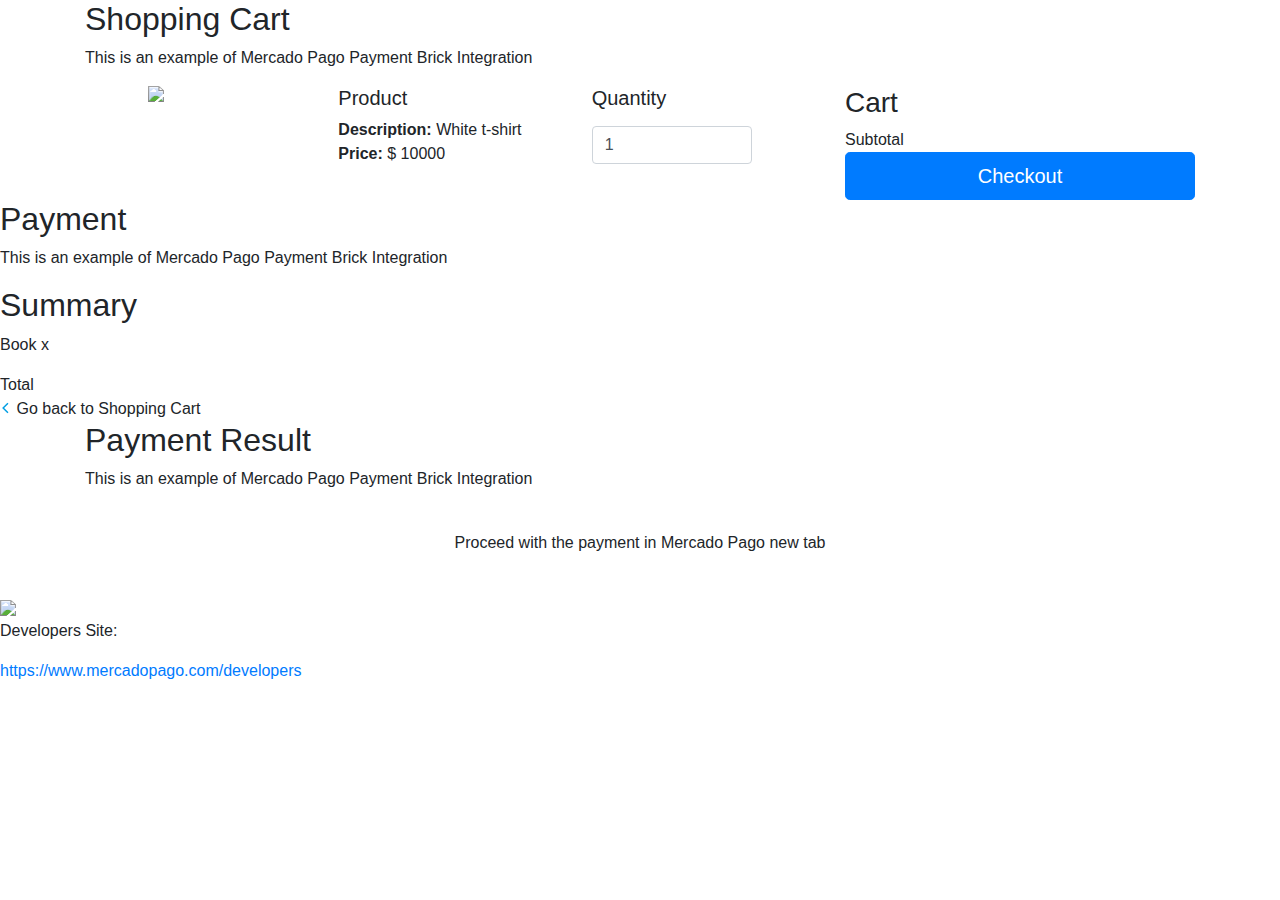
==== views/index.html @ b1477346 "initial commit" ====
<!DOCTYPE html>
<html>
    <head>
        <title>Checkout Bricks Payment Integration</title>
        <meta charset="utf-8">
        <meta name="viewport" content="width=device-width, initial-scale=1">
        <link rel="stylesheet" type="text/css" href="https://maxcdn.bootstrapcdn.com/bootstrap/4.0.0/css/bootstrap.min.css">
        <link rel="stylesheet" type="text/css" href="css/index.css">
    </head>
    <body>
        <input id="mercado-pago-public-key" value="{{mercadoPagoPublicKey}}" type="hidden" />
        <main>
            <!-- Shopping Cart -->
            <section class="shopping-cart dark">
                <div class="container container__cart">
                    <div class="block-heading">
                        <h2>Shopping Cart</h2>
                        <p>This is an example of Mercado Pago Payment Brick Integration</p>
                    </div>
                    <div class="content">
                        <div class="row">
                            <div class="col-md-12 col-lg-8">
                                <div class="items">
                                    <div class="product">
                                        <div class="info">
                                            <div class="product-details">
                                                <div class="row justify-content-md-center">
                                                    <div class="col-md-3">
                                                        <img class="img-fluid mx-auto d-block image" src="img/product.png">
                                                    </div>
                                                    <div class="col-md-4 product-detail">
                                                        <h5>Product</h5>
                                                        <div class="product-info">
                                                            <p>
                                                                <b>Description: </b><span id="product-name">White t-shirt</span>
                                                                <br>
                                                                <b>Price:</b> $ <span id="unit-price">10000</span>
                                                            </p>
                                                        </div>
                                                    </div>
                                                    <div class="col-md-3 product-detail">
                                                        <label for="quantity"><h5>Quantity</h5></label>
                                                        <input type="number" id="quantity" value="1" min="1" class="form-control">
                                                    </div>
                                                </div>
                                            </div>
                                        </div>
                                    </div>
                                </div>
                            </div>
                            <div class="col-md-12 col-lg-4">
                                <div class="summary">
                                    <h3>Cart</h3>
                                    <div class="summary-item"><span class="text">Subtotal</span><span class="price" id="cart-total"></span></div>
                                    <button class="btn btn-primary btn-lg btn-block" id="checkout-btn">Checkout</button>
                                </div>
                            </div>
                        </div>
                    </div>
                </div>
            </section>
            <!-- Payment -->
            <section class="payment-form dark">
                <div class="container__payment">
                    <div class="block-heading">
                        <h2>Payment</h2>
                        <p>This is an example of Mercado Pago Payment Brick Integration</p>
                    </div>
                    <div class="form-payment">
                        <div class="products">
                            <h2 class="title">Summary</h2>
                            <div class="item">
                                <span class="price" id="summary-price"></span>
                                <p class="item-name">Book x <span id="summary-quantity"></span></p>
                            </div>
                            <div class="total">Total<span class="price" id="summary-total"></span></div>
                            <input type="hidden" id="amount" />
                            <input type="hidden" id="description" />
                        </div>
                        <!-- TODO: Add payment form here -->
                        <div id="loader-container">
                            <span class="loader"></span>
                        </div>
                        <div id="mercadopago-bricks-contaner__Payment"></div>
                        <a id="go-back">
                            <svg xmlns="http://www.w3.org/2000/svg" width="12" height="12" viewBox="0 0 10 10" class="chevron-left">
                                <path fill="#009EE3" fill-rule="nonzero"id="chevron_left" d="M7.05 1.4L6.2.552 1.756 4.997l4.449 4.448.849-.848-3.6-3.6z"></path>
                            </svg>
                            Go back to Shopping Cart
                        </a>
                    </div>
                </div>
            </section>
            <!-- Result -->
            <section class="shopping-cart dark">
                <div class="container container__result">
                    <div class="block-heading">
                        <h2>Payment Result</h2>
                        <p>This is an example of Mercado Pago Payment Brick Integration</p>
                    </div>
                    <div class="content">
                        <div class="row">
                            <div class="col-md-12 col-lg-12">
                                <div class="items product info product-details">
                                    <div class="row justify-content-md-center">
                                        <div class="col-md-12 product-detail">
                                            <div class="product-info">
                                                <br>
                                                <p style="text-align: center;">Proceed with the payment in Mercado Pago new tab</p>
                                                <br>
                                            </div>
                                        </div>
                                    </div>
                                </div>
                            </div>
                        </div>
                    </div>
                </div>
            </section>
        </main>
        <footer>
            <div class="footer_logo"><img id="horizontal_logo" src="img/horizontal_logo.png"></div>
            <div class="footer_text">
                <p>Developers Site:</p>
                <p><a href="https://www.mercadopago.com/developers">https://www.mercadopago.com/developers</a></p>
            </div>
        </footer>
    </body>
    <script src="https://ajax.googleapis.com/ajax/libs/jquery/3.4.1/jquery.min.js"></script>
    <script src="https://sdk.mercadopago.com/js/v2"></script>
    <script type="text/javascript" src="js/index.js" defer></script>
</html>
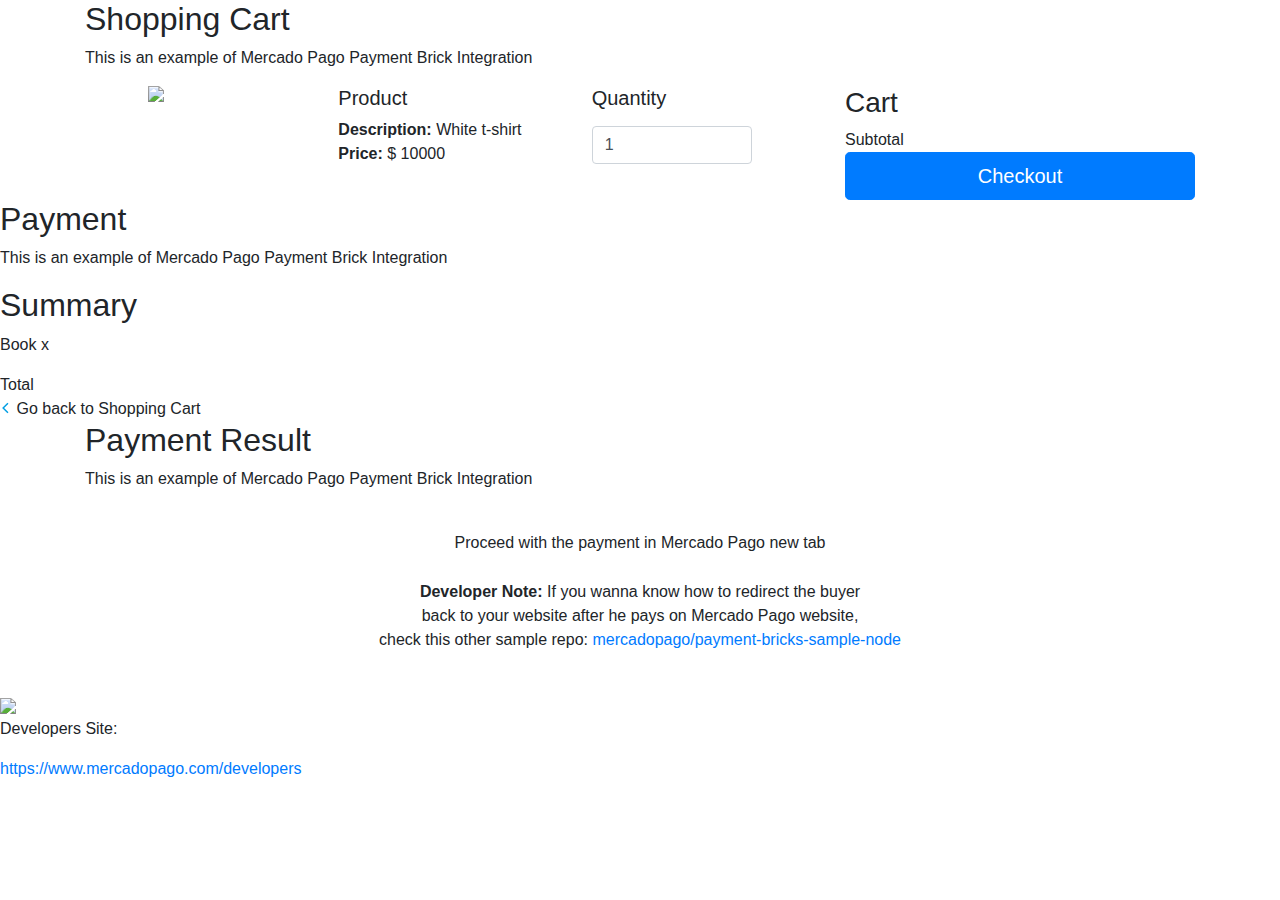
==== commit bea059b0: "added developer note on mercado pago payment" ====
--- a/views/index.html
+++ b/views/index.html
@@ -107,6 +107,12 @@
                                             <div class="product-info">
                                                 <br>
                                                 <p style="text-align: center;">Proceed with the payment in Mercado Pago new tab</p>
+                                                <p style="text-align: center; border: 1px solid #fff; margin-top: 24px">
+                                                    <b>Developer Note:</b>
+                                                    If you wanna know how to redirect the buyer<br>
+                                                    back to your website after he pays on Mercado Pago website,<br>
+                                                    check this other sample repo: <a href="https://github.com/mercadopago/payment-bricks-sample-node">mercadopago/payment-bricks-sample-node</a>
+                                                </p>
                                                 <br>
                                             </div>
                                         </div>
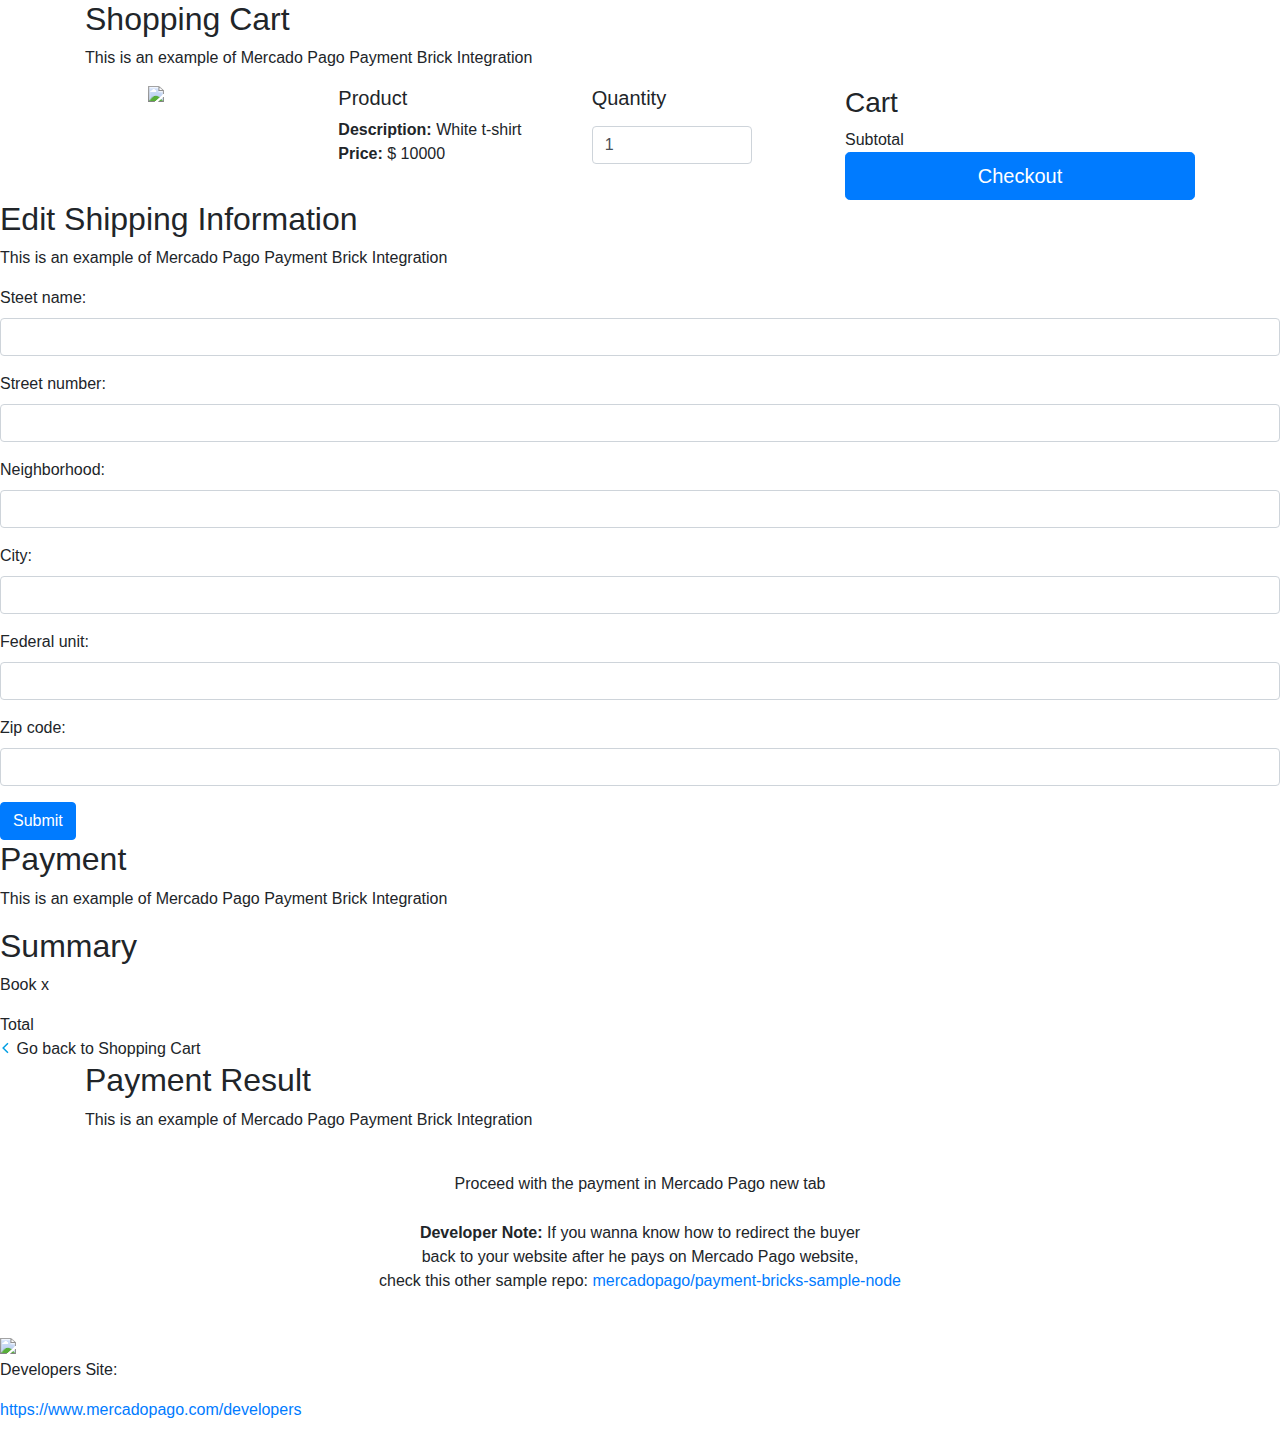
==== commit 3744ffa0: "added edit shipping form" ====
--- a/views/index.html
+++ b/views/index.html
@@ -56,6 +56,44 @@
                                 </div>
                             </div>
                         </div>
+                    </div>
+                </div>
+            </section>
+            <!-- Edit Shipping -->
+            <section class="edit-form">
+                <div class="container__shipping">
+                    <div class="block-heading">
+                        <h2>Edit Shipping Information</h2>
+                        <p>This is an example of Mercado Pago Payment Brick Integration</p>
+                    </div>
+                    <div class="content-update">
+                        <form id="shipping-form">
+                            <div class="form-group">
+                                <label for="streetName">Steet name:</label>
+                                <input class="form-control" type="text" id="streetName" name="streetName">
+                            </div>
+                            <div class="form-group">
+                                <label for="streetNumber">Street number:</label>
+                                <input class="form-control" type="number" id="streetNumber" name="streetNumber">
+                            </div>
+                            <div class="form-group">
+                                <label for="neighborhood">Neighborhood:</label>
+                                <input class="form-control" type="text" id="neighborhood" name="neighborhood">
+                            </div>
+                            <div class="form-group">
+                                <label for="city">City:</label>
+                                <input class="form-control" type="text" id="city" name="city">
+                            </div>
+                            <div class="form-group">
+                                <label for="federalUnit">Federal unit:</label>
+                                <input class="form-control" type="text" id="federalUnit" name="federalUnit">
+                            </div>
+                            <div class="form-group">
+                                <label for="zipCode">Zip code:</label>
+                                <input class="form-control" type="text" id="zipCode" name="zipCode">
+                            </div>
+                            <button type="submit" class="btn btn-primary">Submit</button>
+                        </form>
                     </div>
                 </div>
             </section>
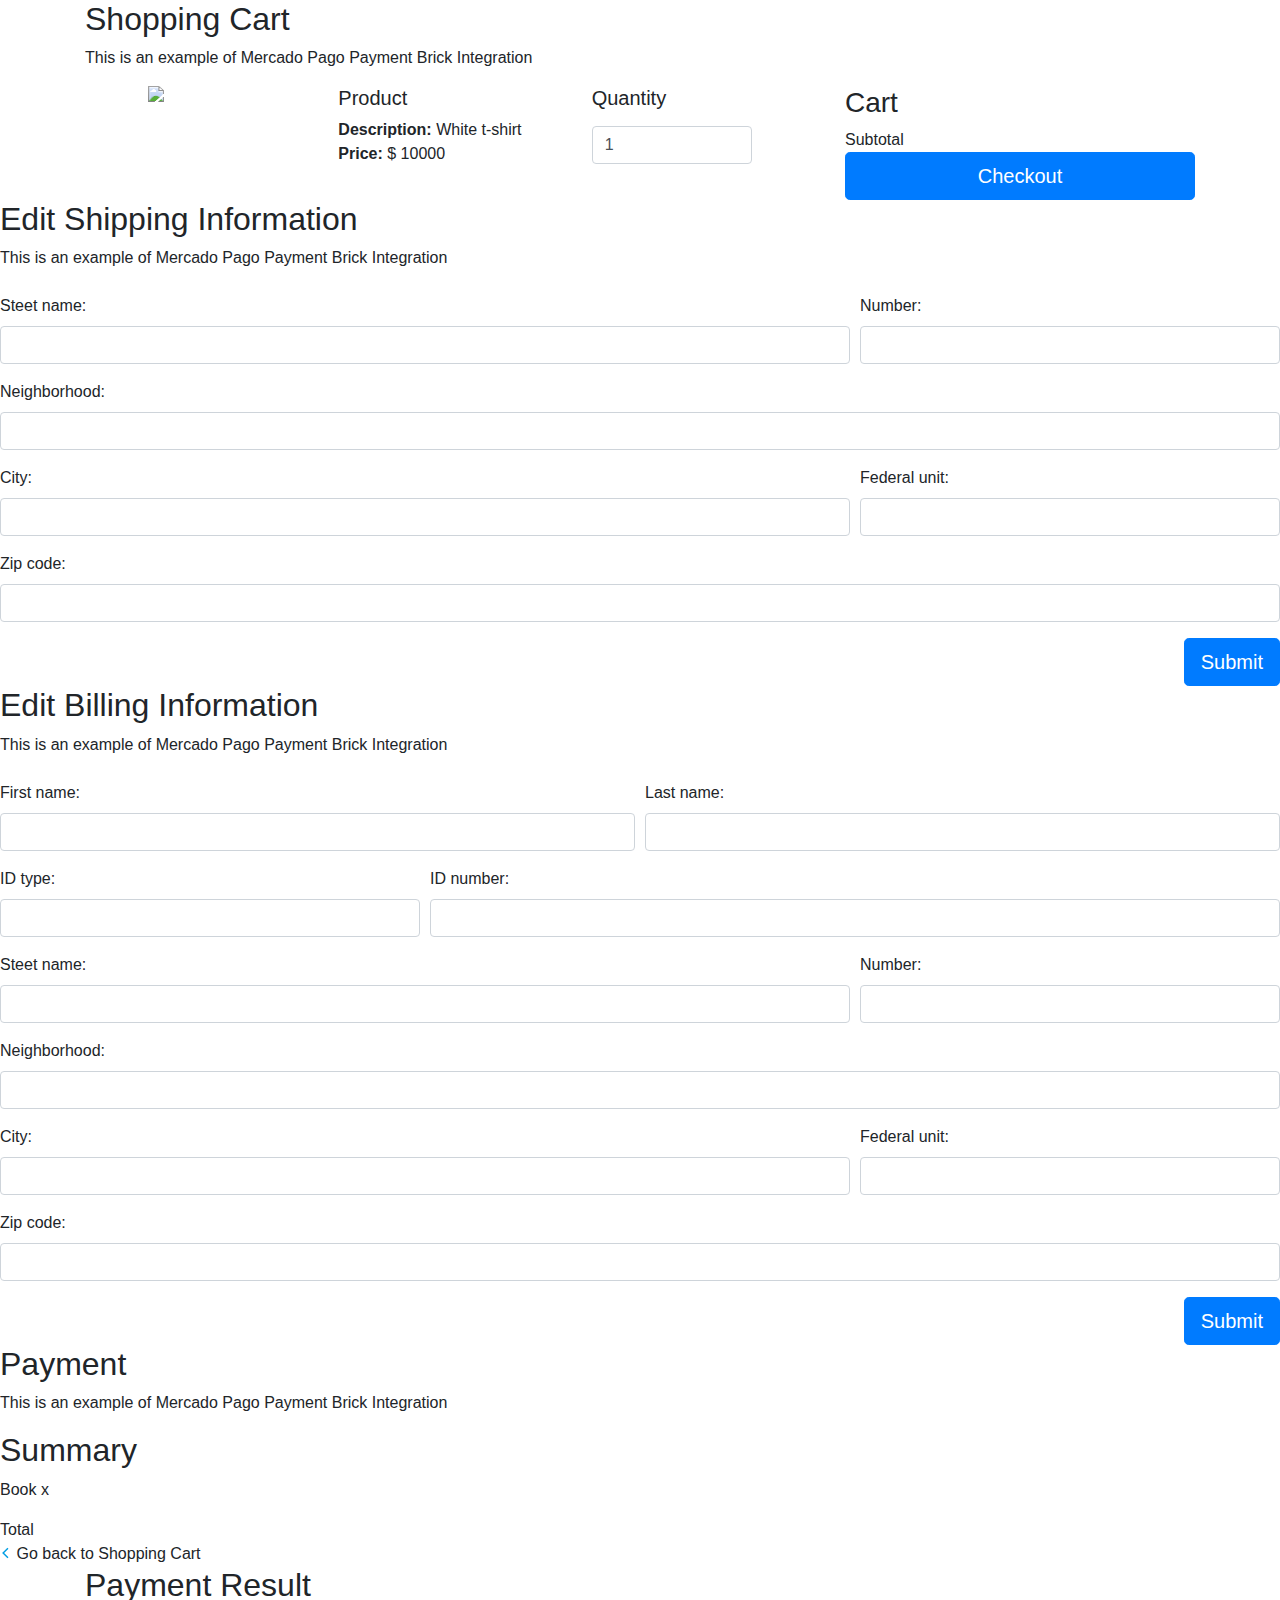
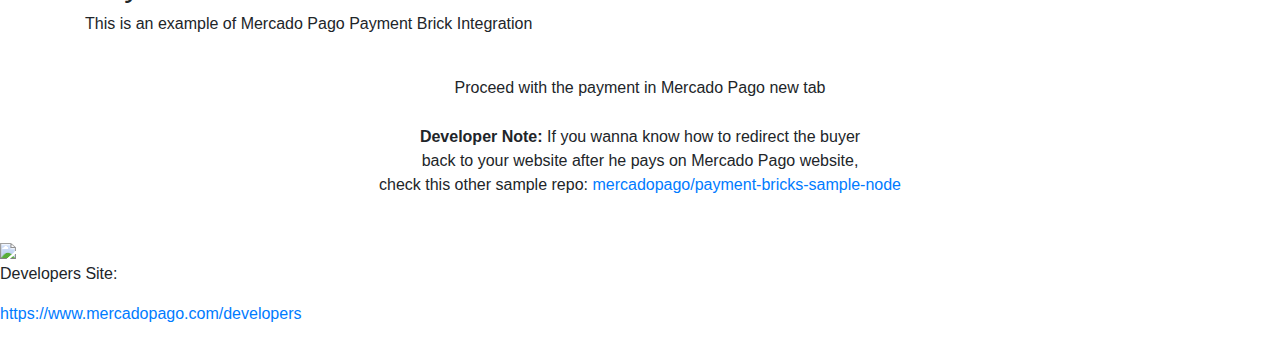
==== commit 7c8cfb0c: "added billing form update" ====
--- a/views/index.html
+++ b/views/index.html
@@ -60,39 +60,109 @@
                 </div>
             </section>
             <!-- Edit Shipping -->
-            <section class="edit-form">
+            <section>
                 <div class="container__shipping">
                     <div class="block-heading">
                         <h2>Edit Shipping Information</h2>
                         <p>This is an example of Mercado Pago Payment Brick Integration</p>
                     </div>
-                    <div class="content-update">
-                        <form id="shipping-form">
-                            <div class="form-group">
-                                <label for="streetName">Steet name:</label>
-                                <input class="form-control" type="text" id="streetName" name="streetName">
-                            </div>
-                            <div class="form-group">
-                                <label for="streetNumber">Street number:</label>
-                                <input class="form-control" type="number" id="streetNumber" name="streetNumber">
+                    <div class="form-container">
+                        <form id="shipping-form" class="mt-4">
+                            <div class="form-row">
+                                <div class="form-group col-md-8">
+                                    <label for="streetName">Steet name:</label>
+                                    <input class="form-control" type="text" id="shippingStreetName" name="streetName">
+                                </div>
+                                <div class="form-group col-md-4">
+                                    <label for="streetNumber">Number:</label>
+                                    <input class="form-control" type="number" id="shippingStreetNumber" name="streetNumber">
+                                </div>
                             </div>
                             <div class="form-group">
                                 <label for="neighborhood">Neighborhood:</label>
-                                <input class="form-control" type="text" id="neighborhood" name="neighborhood">
-                            </div>
-                            <div class="form-group">
-                                <label for="city">City:</label>
-                                <input class="form-control" type="text" id="city" name="city">
-                            </div>
-                            <div class="form-group">
-                                <label for="federalUnit">Federal unit:</label>
-                                <input class="form-control" type="text" id="federalUnit" name="federalUnit">
+                                <input class="form-control" type="text" id="shippingNeighborhood" name="neighborhood">
+                            </div>
+                            <div class="form-row">
+                                <div class="form-group col-md-8">
+                                    <label for="city">City:</label>
+                                    <input class="form-control" type="text" id="shippingCity" name="city">
+                                </div>
+                                <div class="form-group col-md-4">
+                                    <label for="federalUnit">Federal unit:</label>
+                                    <input class="form-control" type="text" id="shippingFederalUnit" name="federalUnit">
+                                </div>
                             </div>
                             <div class="form-group">
                                 <label for="zipCode">Zip code:</label>
-                                <input class="form-control" type="text" id="zipCode" name="zipCode">
-                            </div>
-                            <button type="submit" class="btn btn-primary">Submit</button>
+                                <input class="form-control" type="text" id="shippingZipCode" name="zipCode">
+                            </div>
+                            <div class="text-right">
+                                <button type="submit" class="btn btn-primary btn-lg">Submit</button>
+                            </div>
+                        </form>
+                    </div>
+                </div>
+            </section>
+            <!-- Edit Billing -->
+            <section>
+                <div class="container__billing">
+                    <div class="block-heading">
+                        <h2>Edit Billing Information</h2>
+                        <p>This is an example of Mercado Pago Payment Brick Integration</p>
+                    </div>
+                    <div class="form-container">
+                        <form id="billing-form" class="mt-4">
+                            <div class="form-row">
+                                <div class="form-group col">
+                                    <label for="firstName">First name:</label>
+                                    <input class="form-control" type="text" id="firstName" name="firstName">
+                                </div>
+                                <div class="form-group col">
+                                    <label for="lastName">Last name:</label>
+                                    <input class="form-control" type="text" id="lastName" name="lastName">
+                                </div>
+                            </div>
+                            <div class="form-row">
+                                <div class="form-group col-md-4">
+                                    <label for="idType">ID type:</label>
+                                    <input class="form-control" type="text" id="idType" name="identidTypeification">
+                                </div>
+                                <div class="form-group col-md-8">
+                                    <label for="idNumber">ID number:</label>
+                                    <input class="form-control" type="text" id="idNumber" name="idNumber">
+                                </div>
+                            </div>
+                            <div class="form-row">
+                                <div class="form-group col-md-8">
+                                    <label for="streetName">Steet name:</label>
+                                    <input class="form-control" type="text" id="billingStreetName" name="streetName">
+                                </div>
+                                <div class="form-group col-md-4">
+                                    <label for="streetNumber">Number:</label>
+                                    <input class="form-control" type="number" id="billingStreetNumber" name="streetNumber">
+                                </div>
+                            </div>
+                            <div class="form-group">
+                                <label for="neighborhood">Neighborhood:</label>
+                                <input class="form-control" type="text" id="billingNeighborhood" name="neighborhood">
+                            </div>
+                            <div class="form-row">
+                                <div class="form-group col-md-8">
+                                    <label for="city">City:</label>
+                                    <input class="form-control" type="text" id="billingCity" name="city">
+                                </div>
+                                <div class="form-group col-md-4">
+                                    <label for="federalUnit">Federal unit:</label>
+                                    <input class="form-control" type="text" id="billingFederalUnit" name="federalUnit">
+                                </div>
+                            </div>
+                            <div class="form-group">
+                                <label for="zipCode">Zip code:</label>
+                                <input class="form-control" type="text" id="billingZipCode" name="zipCode">
+                            </div>
+                            <div class="text-right">
+                                <button type="submit" class="btn btn-primary btn-lg">Submit</button>
+                            </div>
                         </form>
                     </div>
                 </div>
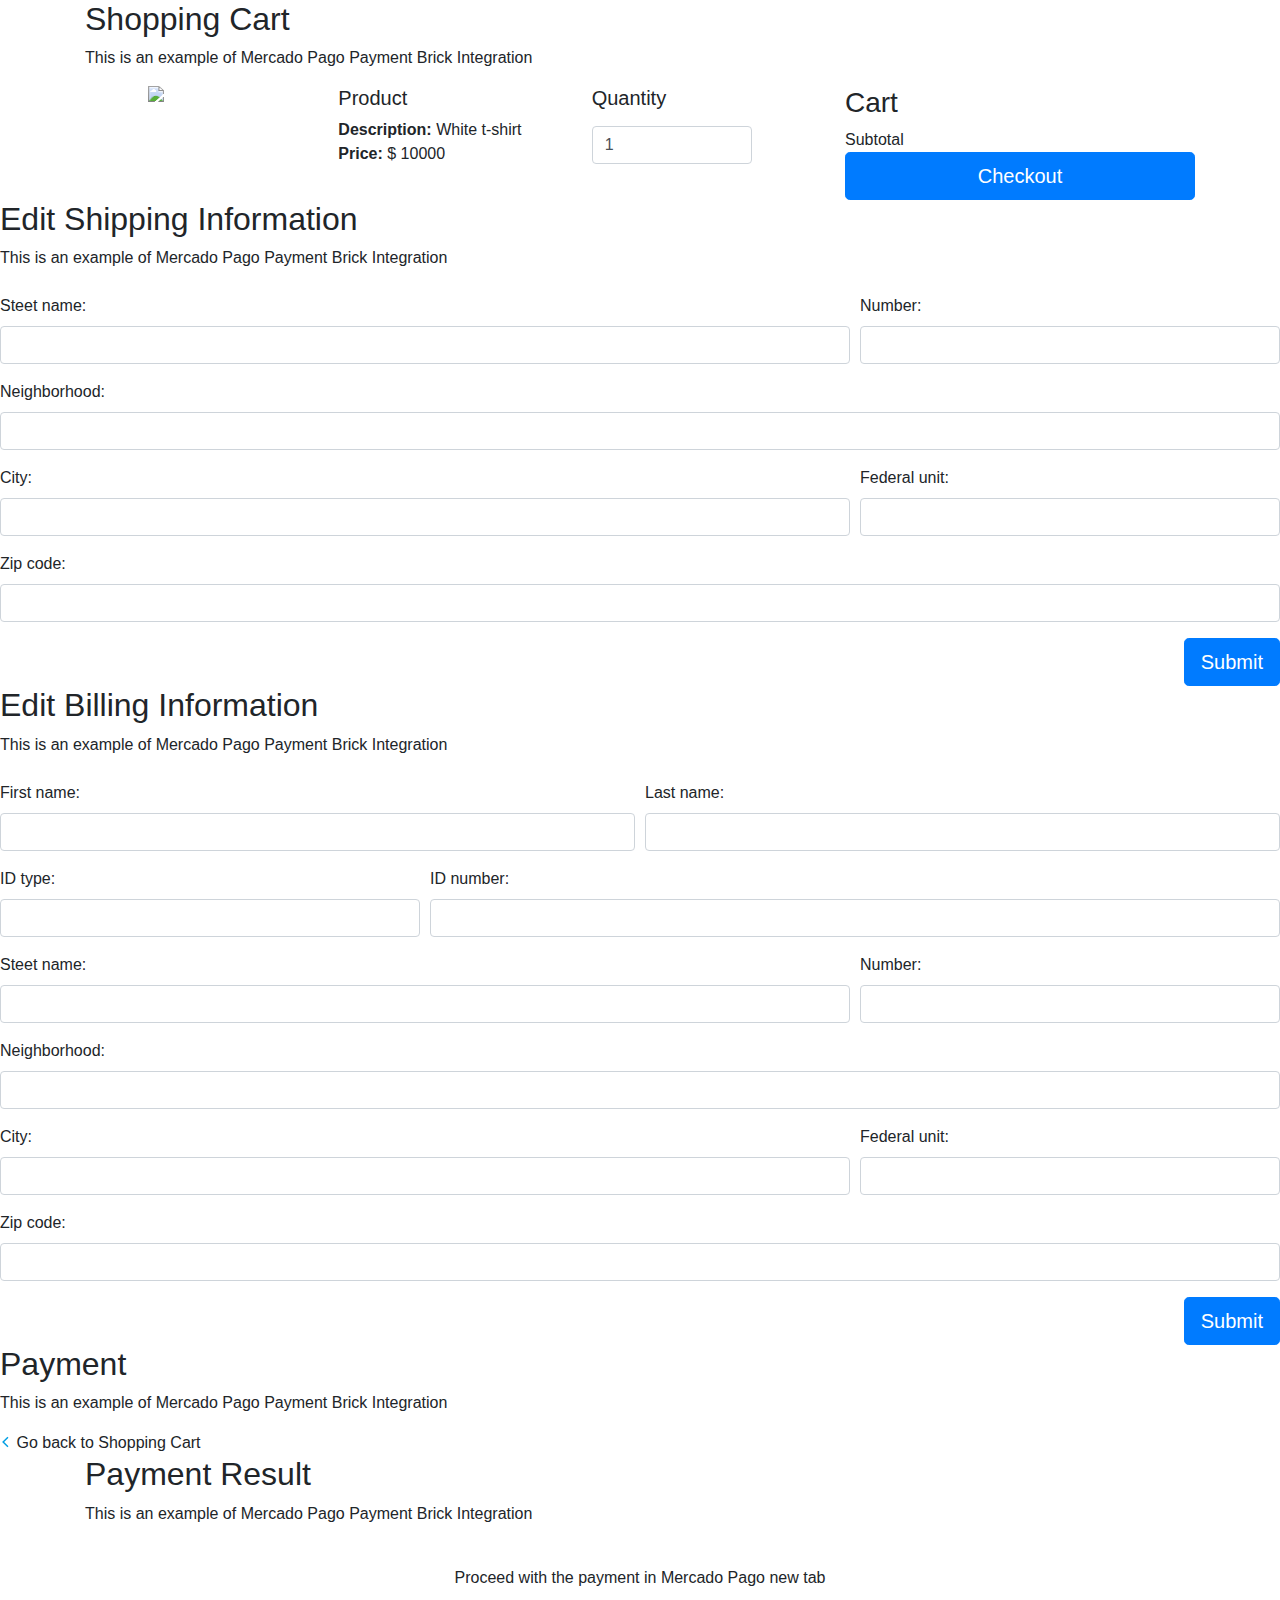
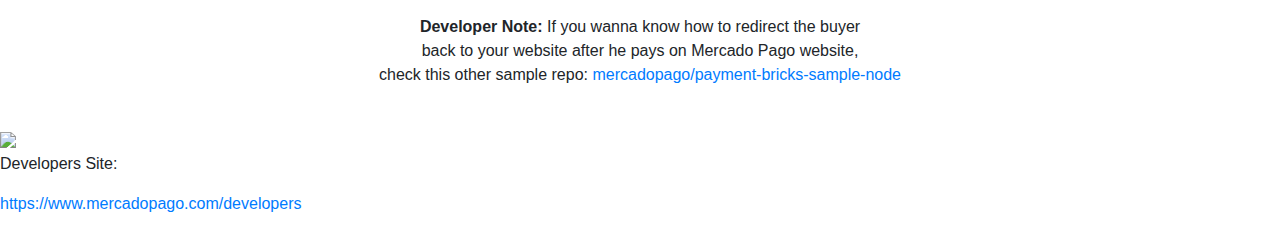
==== commit 4fbc9087: "Small changes for skeleton" ====
--- a/views/index.html
+++ b/views/index.html
@@ -1,228 +1,224 @@
 <!DOCTYPE html>
 <html>
-    <head>
-        <title>Checkout Bricks Payment Integration</title>
-        <meta charset="utf-8">
-        <meta name="viewport" content="width=device-width, initial-scale=1">
-        <link rel="stylesheet" type="text/css" href="https://maxcdn.bootstrapcdn.com/bootstrap/4.0.0/css/bootstrap.min.css">
-        <link rel="stylesheet" type="text/css" href="css/index.css">
-    </head>
-    <body>
-        <input id="mercado-pago-public-key" value="{{mercadoPagoPublicKey}}" type="hidden" />
-        <main>
-            <!-- Shopping Cart -->
-            <section class="shopping-cart dark">
-                <div class="container container__cart">
-                    <div class="block-heading">
-                        <h2>Shopping Cart</h2>
-                        <p>This is an example of Mercado Pago Payment Brick Integration</p>
-                    </div>
-                    <div class="content">
-                        <div class="row">
-                            <div class="col-md-12 col-lg-8">
-                                <div class="items">
-                                    <div class="product">
-                                        <div class="info">
-                                            <div class="product-details">
-                                                <div class="row justify-content-md-center">
-                                                    <div class="col-md-3">
-                                                        <img class="img-fluid mx-auto d-block image" src="img/product.png">
+
+<head>
+    <title>Checkout Bricks Payment Integration</title>
+    <meta charset="utf-8">
+    <meta name="viewport" content="width=device-width, initial-scale=1">
+    <link rel="stylesheet" type="text/css" href="https://maxcdn.bootstrapcdn.com/bootstrap/4.0.0/css/bootstrap.min.css">
+    <link rel="stylesheet" type="text/css" href="css/index.css">
+</head>
+
+<body>
+    <input id="mercado-pago-public-key" value="{{mercadoPagoPublicKey}}" type="hidden" />
+    <main>
+        <!-- Shopping Cart -->
+        <section class="shopping-cart dark">
+            <div class="container container__cart">
+                <div class="block-heading">
+                    <h2>Shopping Cart</h2>
+                    <p>This is an example of Mercado Pago Payment Brick Integration</p>
+                </div>
+                <div class="content">
+                    <div class="row">
+                        <div class="col-md-12 col-lg-8">
+                            <div class="items">
+                                <div class="product">
+                                    <div class="info">
+                                        <div class="product-details">
+                                            <div class="row justify-content-md-center">
+                                                <div class="col-md-3">
+                                                    <img class="img-fluid mx-auto d-block image" src="img/product.png">
+                                                </div>
+                                                <div class="col-md-4 product-detail">
+                                                    <h5>Product</h5>
+                                                    <div class="product-info">
+                                                        <p>
+                                                            <b>Description: </b><span id="product-name">White
+                                                                t-shirt</span>
+                                                            <br>
+                                                            <b>Price:</b> $ <span id="unit-price">10000</span>
+                                                        </p>
                                                     </div>
-                                                    <div class="col-md-4 product-detail">
-                                                        <h5>Product</h5>
-                                                        <div class="product-info">
-                                                            <p>
-                                                                <b>Description: </b><span id="product-name">White t-shirt</span>
-                                                                <br>
-                                                                <b>Price:</b> $ <span id="unit-price">10000</span>
-                                                            </p>
-                                                        </div>
-                                                    </div>
-                                                    <div class="col-md-3 product-detail">
-                                                        <label for="quantity"><h5>Quantity</h5></label>
-                                                        <input type="number" id="quantity" value="1" min="1" class="form-control">
-                                                    </div>
+                                                </div>
+                                                <div class="col-md-3 product-detail">
+                                                    <label for="quantity">
+                                                        <h5>Quantity</h5>
+                                                    </label>
+                                                    <input type="number" id="quantity" value="1" min="1"
+                                                        class="form-control">
                                                 </div>
                                             </div>
                                         </div>
                                     </div>
                                 </div>
                             </div>
-                            <div class="col-md-12 col-lg-4">
-                                <div class="summary">
-                                    <h3>Cart</h3>
-                                    <div class="summary-item"><span class="text">Subtotal</span><span class="price" id="cart-total"></span></div>
-                                    <button class="btn btn-primary btn-lg btn-block" id="checkout-btn">Checkout</button>
-                                </div>
+                        </div>
+                        <div class="col-md-12 col-lg-4">
+                            <div class="summary">
+                                <h3>Cart</h3>
+                                <div class="summary-item"><span class="text">Subtotal</span><span class="price"
+                                        id="cart-total"></span></div>
+                                <button class="btn btn-primary btn-lg btn-block" id="checkout-btn">Checkout</button>
                             </div>
                         </div>
                     </div>
                 </div>
-            </section>
-            <!-- Edit Shipping -->
-            <section>
-                <div class="container__shipping">
-                    <div class="block-heading">
-                        <h2>Edit Shipping Information</h2>
-                        <p>This is an example of Mercado Pago Payment Brick Integration</p>
-                    </div>
-                    <div class="form-container">
-                        <form id="shipping-form" class="mt-4">
-                            <div class="form-row">
-                                <div class="form-group col-md-8">
-                                    <label for="streetName">Steet name:</label>
-                                    <input class="form-control" type="text" id="shippingStreetName" name="streetName">
-                                </div>
-                                <div class="form-group col-md-4">
-                                    <label for="streetNumber">Number:</label>
-                                    <input class="form-control" type="number" id="shippingStreetNumber" name="streetNumber">
-                                </div>
-                            </div>
-                            <div class="form-group">
-                                <label for="neighborhood">Neighborhood:</label>
-                                <input class="form-control" type="text" id="shippingNeighborhood" name="neighborhood">
-                            </div>
-                            <div class="form-row">
-                                <div class="form-group col-md-8">
-                                    <label for="city">City:</label>
-                                    <input class="form-control" type="text" id="shippingCity" name="city">
-                                </div>
-                                <div class="form-group col-md-4">
-                                    <label for="federalUnit">Federal unit:</label>
-                                    <input class="form-control" type="text" id="shippingFederalUnit" name="federalUnit">
-                                </div>
-                            </div>
-                            <div class="form-group">
-                                <label for="zipCode">Zip code:</label>
-                                <input class="form-control" type="text" id="shippingZipCode" name="zipCode">
-                            </div>
-                            <div class="text-right">
-                                <button type="submit" class="btn btn-primary btn-lg">Submit</button>
-                            </div>
-                        </form>
-                    </div>
-                </div>
-            </section>
-            <!-- Edit Billing -->
-            <section>
-                <div class="container__billing">
-                    <div class="block-heading">
-                        <h2>Edit Billing Information</h2>
-                        <p>This is an example of Mercado Pago Payment Brick Integration</p>
-                    </div>
-                    <div class="form-container">
-                        <form id="billing-form" class="mt-4">
-                            <div class="form-row">
-                                <div class="form-group col">
-                                    <label for="firstName">First name:</label>
-                                    <input class="form-control" type="text" id="firstName" name="firstName">
-                                </div>
-                                <div class="form-group col">
-                                    <label for="lastName">Last name:</label>
-                                    <input class="form-control" type="text" id="lastName" name="lastName">
-                                </div>
-                            </div>
-                            <div class="form-row">
-                                <div class="form-group col-md-4">
-                                    <label for="idType">ID type:</label>
-                                    <input class="form-control" type="text" id="idType" name="identidTypeification">
-                                </div>
-                                <div class="form-group col-md-8">
-                                    <label for="idNumber">ID number:</label>
-                                    <input class="form-control" type="text" id="idNumber" name="idNumber">
-                                </div>
-                            </div>
-                            <div class="form-row">
-                                <div class="form-group col-md-8">
-                                    <label for="streetName">Steet name:</label>
-                                    <input class="form-control" type="text" id="billingStreetName" name="streetName">
-                                </div>
-                                <div class="form-group col-md-4">
-                                    <label for="streetNumber">Number:</label>
-                                    <input class="form-control" type="number" id="billingStreetNumber" name="streetNumber">
-                                </div>
-                            </div>
-                            <div class="form-group">
-                                <label for="neighborhood">Neighborhood:</label>
-                                <input class="form-control" type="text" id="billingNeighborhood" name="neighborhood">
-                            </div>
-                            <div class="form-row">
-                                <div class="form-group col-md-8">
-                                    <label for="city">City:</label>
-                                    <input class="form-control" type="text" id="billingCity" name="city">
-                                </div>
-                                <div class="form-group col-md-4">
-                                    <label for="federalUnit">Federal unit:</label>
-                                    <input class="form-control" type="text" id="billingFederalUnit" name="federalUnit">
-                                </div>
-                            </div>
-                            <div class="form-group">
-                                <label for="zipCode">Zip code:</label>
-                                <input class="form-control" type="text" id="billingZipCode" name="zipCode">
-                            </div>
-                            <div class="text-right">
-                                <button type="submit" class="btn btn-primary btn-lg">Submit</button>
-                            </div>
-                        </form>
-                    </div>
-                </div>
-            </section>
-            <!-- Payment -->
-            <section class="payment-form dark">
-                <div class="container__payment">
-                    <div class="block-heading">
-                        <h2>Payment</h2>
-                        <p>This is an example of Mercado Pago Payment Brick Integration</p>
-                    </div>
-                    <div class="form-payment">
-                        <div class="products">
-                            <h2 class="title">Summary</h2>
-                            <div class="item">
-                                <span class="price" id="summary-price"></span>
-                                <p class="item-name">Book x <span id="summary-quantity"></span></p>
-                            </div>
-                            <div class="total">Total<span class="price" id="summary-total"></span></div>
-                            <input type="hidden" id="amount" />
-                            <input type="hidden" id="description" />
-                        </div>
-                        <!-- TODO: Add payment form here -->
-                        <div id="loader-container">
-                            <span class="loader"></span>
-                        </div>
-                        <div id="mercadopago-bricks-contaner__Payment"></div>
-                        <a id="go-back">
-                            <svg xmlns="http://www.w3.org/2000/svg" width="12" height="12" viewBox="0 0 10 10" class="chevron-left">
-                                <path fill="#009EE3" fill-rule="nonzero"id="chevron_left" d="M7.05 1.4L6.2.552 1.756 4.997l4.449 4.448.849-.848-3.6-3.6z"></path>
-                            </svg>
-                            Go back to Shopping Cart
-                        </a>
-                    </div>
-                </div>
-            </section>
-            <!-- Result -->
-            <section class="shopping-cart dark">
-                <div class="container container__result">
-                    <div class="block-heading">
-                        <h2>Payment Result</h2>
-                        <p>This is an example of Mercado Pago Payment Brick Integration</p>
-                    </div>
-                    <div class="content">
-                        <div class="row">
-                            <div class="col-md-12 col-lg-12">
-                                <div class="items product info product-details">
-                                    <div class="row justify-content-md-center">
-                                        <div class="col-md-12 product-detail">
-                                            <div class="product-info">
-                                                <br>
-                                                <p style="text-align: center;">Proceed with the payment in Mercado Pago new tab</p>
-                                                <p style="text-align: center; border: 1px solid #fff; margin-top: 24px">
-                                                    <b>Developer Note:</b>
-                                                    If you wanna know how to redirect the buyer<br>
-                                                    back to your website after he pays on Mercado Pago website,<br>
-                                                    check this other sample repo: <a href="https://github.com/mercadopago/payment-bricks-sample-node">mercadopago/payment-bricks-sample-node</a>
-                                                </p>
-                                                <br>
-                                            </div>
+            </div>
+        </section>
+        <!-- Edit Shipping -->
+        <section>
+            <div class="container__shipping">
+                <div class="block-heading">
+                    <h2>Edit Shipping Information</h2>
+                    <p>This is an example of Mercado Pago Payment Brick Integration</p>
+                </div>
+                <div class="form-container">
+                    <form id="shipping-form" class="mt-4">
+                        <div class="form-row">
+                            <div class="form-group col-md-8">
+                                <label for="streetName">Steet name:</label>
+                                <input class="form-control" type="text" id="shippingStreetName" name="streetName">
+                            </div>
+                            <div class="form-group col-md-4">
+                                <label for="streetNumber">Number:</label>
+                                <input class="form-control" type="number" id="shippingStreetNumber" name="streetNumber">
+                            </div>
+                        </div>
+                        <div class="form-group">
+                            <label for="neighborhood">Neighborhood:</label>
+                            <input class="form-control" type="text" id="shippingNeighborhood" name="neighborhood">
+                        </div>
+                        <div class="form-row">
+                            <div class="form-group col-md-8">
+                                <label for="city">City:</label>
+                                <input class="form-control" type="text" id="shippingCity" name="city">
+                            </div>
+                            <div class="form-group col-md-4">
+                                <label for="federalUnit">Federal unit:</label>
+                                <input class="form-control" type="text" id="shippingFederalUnit" name="federalUnit">
+                            </div>
+                        </div>
+                        <div class="form-group">
+                            <label for="zipCode">Zip code:</label>
+                            <input class="form-control" type="text" id="shippingZipCode" name="zipCode">
+                        </div>
+                        <div class="text-right">
+                            <button type="submit" class="btn btn-primary btn-lg">Submit</button>
+                        </div>
+                    </form>
+                </div>
+            </div>
+        </section>
+        <!-- Edit Billing -->
+        <section>
+            <div class="container__billing">
+                <div class="block-heading">
+                    <h2>Edit Billing Information</h2>
+                    <p>This is an example of Mercado Pago Payment Brick Integration</p>
+                </div>
+                <div class="form-container">
+                    <form id="billing-form" class="mt-4">
+                        <div class="form-row">
+                            <div class="form-group col">
+                                <label for="firstName">First name:</label>
+                                <input class="form-control" type="text" id="firstName" name="firstName">
+                            </div>
+                            <div class="form-group col">
+                                <label for="lastName">Last name:</label>
+                                <input class="form-control" type="text" id="lastName" name="lastName">
+                            </div>
+                        </div>
+                        <div class="form-row">
+                            <div class="form-group col-md-4">
+                                <label for="idType">ID type:</label>
+                                <input class="form-control" type="text" id="idType" name="identidTypeification">
+                            </div>
+                            <div class="form-group col-md-8">
+                                <label for="idNumber">ID number:</label>
+                                <input class="form-control" type="text" id="idNumber" name="idNumber">
+                            </div>
+                        </div>
+                        <div class="form-row">
+                            <div class="form-group col-md-8">
+                                <label for="streetName">Steet name:</label>
+                                <input class="form-control" type="text" id="billingStreetName" name="streetName">
+                            </div>
+                            <div class="form-group col-md-4">
+                                <label for="streetNumber">Number:</label>
+                                <input class="form-control" type="number" id="billingStreetNumber" name="streetNumber">
+                            </div>
+                        </div>
+                        <div class="form-group">
+                            <label for="neighborhood">Neighborhood:</label>
+                            <input class="form-control" type="text" id="billingNeighborhood" name="neighborhood">
+                        </div>
+                        <div class="form-row">
+                            <div class="form-group col-md-8">
+                                <label for="city">City:</label>
+                                <input class="form-control" type="text" id="billingCity" name="city">
+                            </div>
+                            <div class="form-group col-md-4">
+                                <label for="federalUnit">Federal unit:</label>
+                                <input class="form-control" type="text" id="billingFederalUnit" name="federalUnit">
+                            </div>
+                        </div>
+                        <div class="form-group">
+                            <label for="zipCode">Zip code:</label>
+                            <input class="form-control" type="text" id="billingZipCode" name="zipCode">
+                        </div>
+                        <div class="text-right">
+                            <button type="submit" class="btn btn-primary btn-lg">Submit</button>
+                        </div>
+                    </form>
+                </div>
+            </div>
+        </section>
+        <!-- Payment -->
+        <section class="payment-form dark">
+            <div class="container__payment">
+                <div class="block-heading">
+                    <h2>Payment</h2>
+                    <p>This is an example of Mercado Pago Payment Brick Integration</p>
+                </div>
+                <div class="form-payment">
+                    <div id="mercadopago-bricks-contaner__Payment"></div>
+                    <a id="go-back">
+                        <svg xmlns="http://www.w3.org/2000/svg" width="12" height="12" viewBox="0 0 10 10"
+                            class="chevron-left">
+                            <path fill="#009EE3" fill-rule="nonzero" id="chevron_left"
+                                d="M7.05 1.4L6.2.552 1.756 4.997l4.449 4.448.849-.848-3.6-3.6z"></path>
+                        </svg>
+                        Go back to Shopping Cart
+                    </a>
+                </div>
+            </div>
+        </section>
+        <!-- Result -->
+        <section class="shopping-cart dark">
+            <div class="container container__result">
+                <div class="block-heading">
+                    <h2>Payment Result</h2>
+                    <p>This is an example of Mercado Pago Payment Brick Integration</p>
+                </div>
+                <div class="content">
+                    <div class="row">
+                        <div class="col-md-12 col-lg-12">
+                            <div class="items product info product-details">
+                                <div class="row justify-content-md-center">
+                                    <div class="col-md-12 product-detail">
+                                        <div class="product-info">
+                                            <br>
+                                            <p style="text-align: center;">Proceed with the payment in Mercado Pago new
+                                                tab</p>
+                                            <p style="text-align: center; border: 1px solid #fff; margin-top: 24px">
+                                                <b>Developer Note:</b>
+                                                If you wanna know how to redirect the buyer<br>
+                                                back to your website after he pays on Mercado Pago website,<br>
+                                                check this other sample repo: <a
+                                                    href="https://github.com/mercadopago/payment-bricks-sample-node">mercadopago/payment-bricks-sample-node</a>
+                                            </p>
+                                            <br>
                                         </div>
                                     </div>
                                 </div>
@@ -230,17 +226,19 @@
                         </div>
                     </div>
                 </div>
-            </section>
-        </main>
-        <footer>
-            <div class="footer_logo"><img id="horizontal_logo" src="img/horizontal_logo.png"></div>
-            <div class="footer_text">
-                <p>Developers Site:</p>
-                <p><a href="https://www.mercadopago.com/developers">https://www.mercadopago.com/developers</a></p>
-            </div>
-        </footer>
-    </body>
-    <script src="https://ajax.googleapis.com/ajax/libs/jquery/3.4.1/jquery.min.js"></script>
-    <script src="https://sdk.mercadopago.com/js/v2"></script>
-    <script type="text/javascript" src="js/index.js" defer></script>
-</html>
+            </div>
+        </section>
+    </main>
+    <footer>
+        <div class="footer_logo"><img id="horizontal_logo" src="img/horizontal_logo.png"></div>
+        <div class="footer_text">
+            <p>Developers Site:</p>
+            <p><a href="https://www.mercadopago.com/developers">https://www.mercadopago.com/developers</a></p>
+        </div>
+    </footer>
+</body>
+<script src="https://ajax.googleapis.com/ajax/libs/jquery/3.4.1/jquery.min.js"></script>
+<script src="https://beta-sdk.mercadopago.com/gama/js/v2"></script>
+<script type="text/javascript" src="js/index.js" defer></script>
+
+</html>